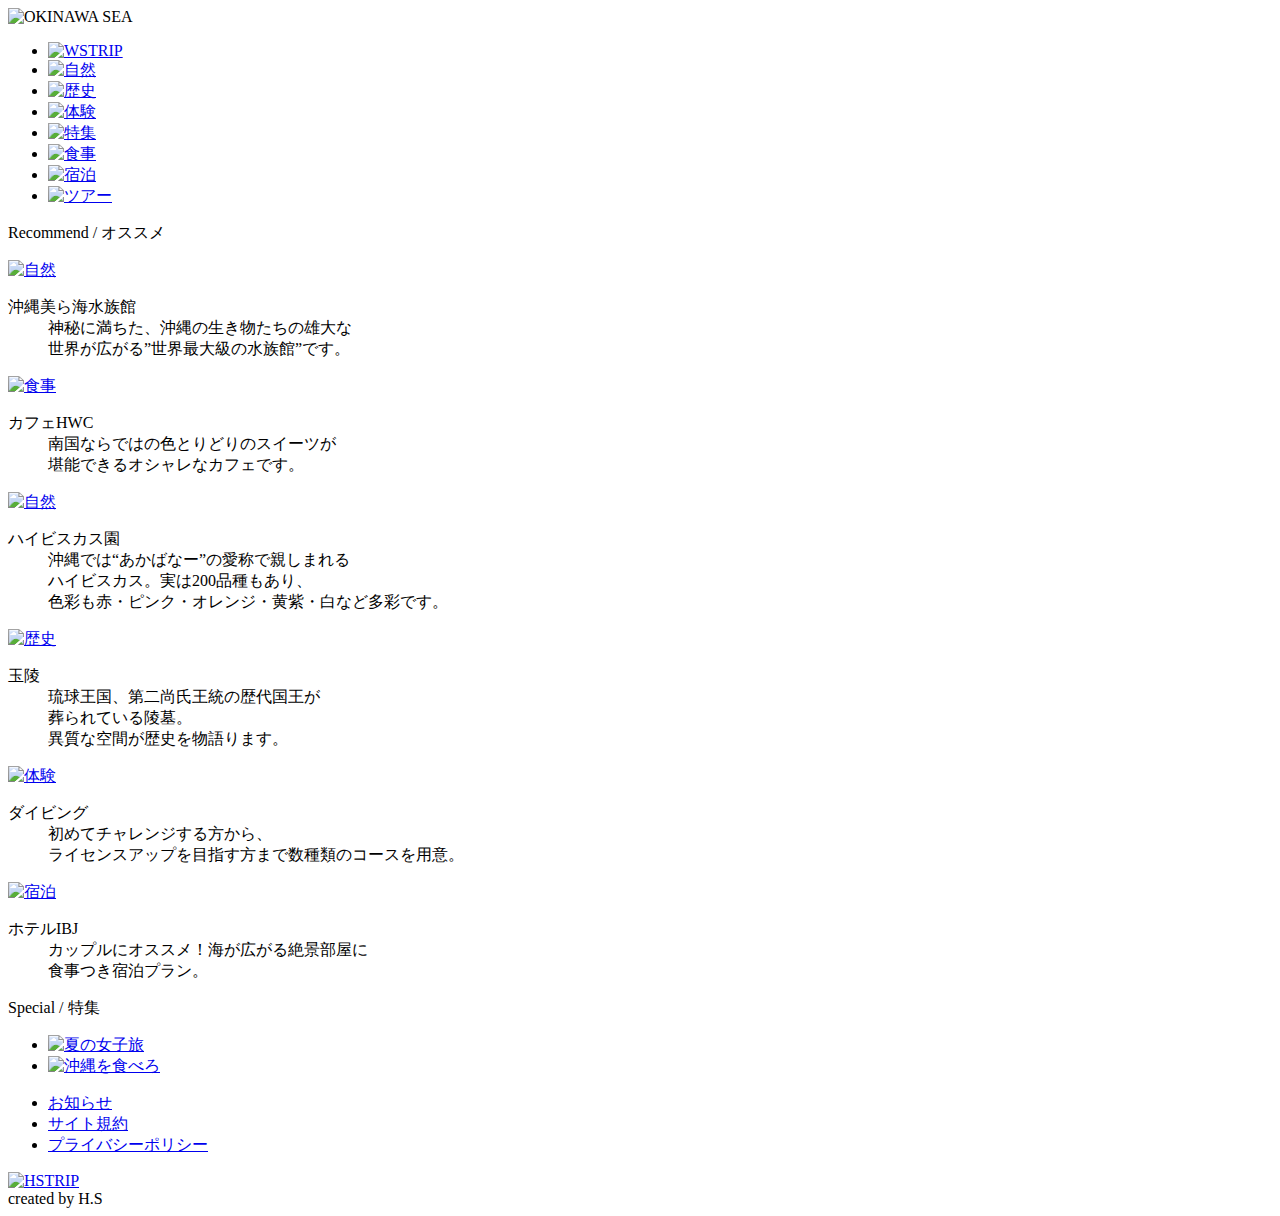
==== okinawa/index.html @ 69fecc34 "Create index.html" ====
<!DOCTYPE HTML>
<html>
<head>
<meta charset="utf-8" />
<title>HSTRIP_OKINAWA</title>
<meta name="keywords" content="旅行,観光,沖縄,ツアー,HSTRIP,夏の女子旅,沖縄を食べつくせ" />
<meta name="description" content="沖縄を最大限に楽しむ為のWebマガジンで、おすすめのツアー紹介もあります。" />
<meta name="viewport" content="width=device-width, initial-scale=1.0">
<link href="https://hiroakishirai.github.io/port/okinawa/style.css" rel="stylesheet" type="text/css" />
<link rel="shortcut icon" href="https://hiroakishirai.github.io/port/okinawa/images/png/favicon.ico" />
</head>
<body>
<!--ヘッダー-->
<header>
	<div id="headerInner">
		<img src="https://hiroakishirai.github.io/port/okinawa/images/header.jpg" width="1380" height="600" alt="OKINAWA SEA" />
	</div>
  	<div id="headerMenu">
	 <ul class="menu">
	  <li id="glogo"><a href="index.html"><img src="https://hiroakishirai.github.io/port/okinawa/images/png/HSTRIP_logo.png" width="200" height="100" alt="WSTRIP" /></a></li>
	  <li class="gnavi"><a href="https://hiroakishirai.github.io/port/okinawa/about/link.html"><img src="https://hiroakishirai.github.io/port/okinawa/images/png/h_shizen.png" width="60" height="60" alt="自然" /></a></li>
	  <li class="gnavi"><a href="https://hiroakishirai.github.io/port/okinawa/about/link.html"><img src="https://hiroakishirai.github.io/port/okinawa/images/png/h_rekishi.png" width="60" height="60" alt="歴史" /></a></li>
	  <li class="gnavi"><a href="https://hiroakishirai.github.io/port/okinawa/about/link.html"><img src="https://hiroakishirai.github.io/port/okinawa/images/png/h_taiken.png" width="60" height="60" alt="体験" /></a></li>
   	  <li class="gnavi"><a href="https://hiroakishirai.github.io/port/okinawa/about/link.html"><img src="https://hiroakishirai.github.io/port/okinawa/images/png/h_toku.png" width="60" height="60" alt="特集" /></a></li>
	  <li class="gnavi"><a href="https://hiroakishirai.github.io/port/okinawa/about/link.html"><img src="https://hiroakishirai.github.io/port/okinawa/images/png/h_syoku.png" width="60" height="60" alt="食事" /></a></li>
      <li class="gnavi"><a href="https://hiroakishirai.github.io/port/okinawa/about/link.html"><img src="https://hiroakishirai.github.io/port/okinawa/images/png/h_syuku.png" width="60" height="60" alt="宿泊" /></a></li>
 	  <li class="gnavi"><a href="https://hiroakishirai.github.io/port/okinawa/about/link.html"><img src="https://hiroakishirai.github.io/port/okinawa/images/png/h_tour.png" width="60" height="60" alt="ツアー" /></a></li>
	 </ul>
  	</div>
</header>
<div id="Contents">
	<p class="item">Recommend / オススメ</p>
	  <div id="main1"><a href="https://hiroakishirai.github.io/port/okinawa/about/link.html"><img src="https://hiroakishirai.github.io/port/okinawa/images/contents/shizen2.jpg" width="300" height="200" alt="自然" /></a>
			 <dl class="txt">
				<dt>沖縄美ら海水族館</dt>
				<dd>神秘に満ちた、沖縄の生き物たちの雄大な<br>世界が広がる”世界最大級の水族館”です。</dd>
			 </dl>
		</div>
		<div id="main2"><a href="https://hiroakishirai.github.io/port/okinawa/about/link.html"><img src="https://hiroakishirai.github.io/port/okinawa/images/contents/syoku.jpg" width="300" height="200" alt="食事" /></a>
			<dl class="txt">
				<dt>カフェHWC</dt>
				<dd>南国ならではの色とりどりのスイーツが<br>堪能できるオシャレなカフェです。</dd>
			</dl>
		</div>
		<div id="main3"><a href="https://hiroakishirai.github.io/port/okinawa/about/link.html"><img src="https://hiroakishirai.github.io/port/okinawa/images/contents/shizen.jpg" width="300" height="200" alt="自然" /></a>
		  <dl class="txt">
				<dt>ハイビスカス園</dt>
				<dd>沖縄では“あかばなー”の愛称で親しまれる<br>ハイビスカス。実は200品種もあり、<br>色彩も赤・ピンク・オレンジ・黄紫・白など多彩です。</dd>
		  </dl>
		</div>
		<div id="main4"><a href="https://hiroakishirai.github.io/port/okinawa/about/link.html"><img src="https://hiroakishirai.github.io/port/okinawa/images/contents/rekisi.jpg" width="300" height="200" alt="歴史" /></a>
		  <dl class="txt">
				<dt>玉陵</dt>
				<dd>琉球王国、第二尚氏王統の歴代国王が<br>葬られている陵墓。<br>異質な空間が歴史を物語ります。</dd>
		  </dl>
		</div>
		<div id="main5"><a href="https://hiroakishirai.github.io/port/okinawa/about/link.html"><img src="https://hiroakishirai.github.io/port/okinawa/images/contents/taiken.jpg" width="300" height="200" alt="体験" /></a>
		  <dl class="txt">
				<dt>ダイビング</dt>
				<dd>初めてチャレンジする方から、<br>ライセンスアップを目指す方まで数種類のコースを用意。</dd>
		  </dl>
		</div>
		<div id="main6"><a href="https://hiroakishirai.github.io/port/okinawa/about/link.html"><img src="https://hiroakishirai.github.io/port/okinawa/images/contents/syuku.jpg" width="300" height="200" alt="宿泊" /></a>
		  <dl class="txt">
				<dt>ホテルIBJ</dt>
				<dd>カップルにオススメ！海が広がる絶景部屋に<br>食事つき宿泊プラン。</dd>
			</dl>
		</div>
  </div>

				
<!--サブコンテンツ-->
<div id="subContents">
  <p class="item">Special / 特集</p>
    <ul class="menu">
  		<li id="sub1"><a href="https://hiroakishirai.github.io/port/okinawa/about/link.html"><img src="https://hiroakishirai.github.io/port/okinawa/images/jyoshi.jpg" width="460" height="200" alt="夏の女子旅" /></a></li>
	  	<li id="sub2"><a href="https://hiroakishirai.github.io/port/okinawa/about/link.html"><img src="https://hiroakishirai.github.io/port/okinawa/images/tabe.jpg" width="460" height="200" alt="沖縄を食べろ" /></a></li>
    </ul>
</div>
<!--フッター-->
<div class="footerInner">
	<div id="footerMoji">
	  <ul>
		<li><a href="https://hiroakishirai.github.io/port/okinawa/about/link.html">お知らせ</a></li>
		<li id="siteKiyaku"><a href="https://hiroakishirai.github.io/port/okinawa/about/link.html">サイト規約</a></li>
		<li><a href="https://hiroakishirai.github.io/port/okinawa/about/link.html">プライバシーポリシー</a></li>
	  </ul>
	</div>
	<div id="footerLogo">
		<a href ="https://hiroakishirai.github.io/port/okinawa/index.html"><img src="https://hiroakishirai.github.io/port/okinawa/images/png/HSTRIP_logo.png" width="150" height="75" alt="HSTRIP" /></a>
	</div>
	<div id="copyright">
	  created by H.S
	</div>
</div>
</body>
</html>
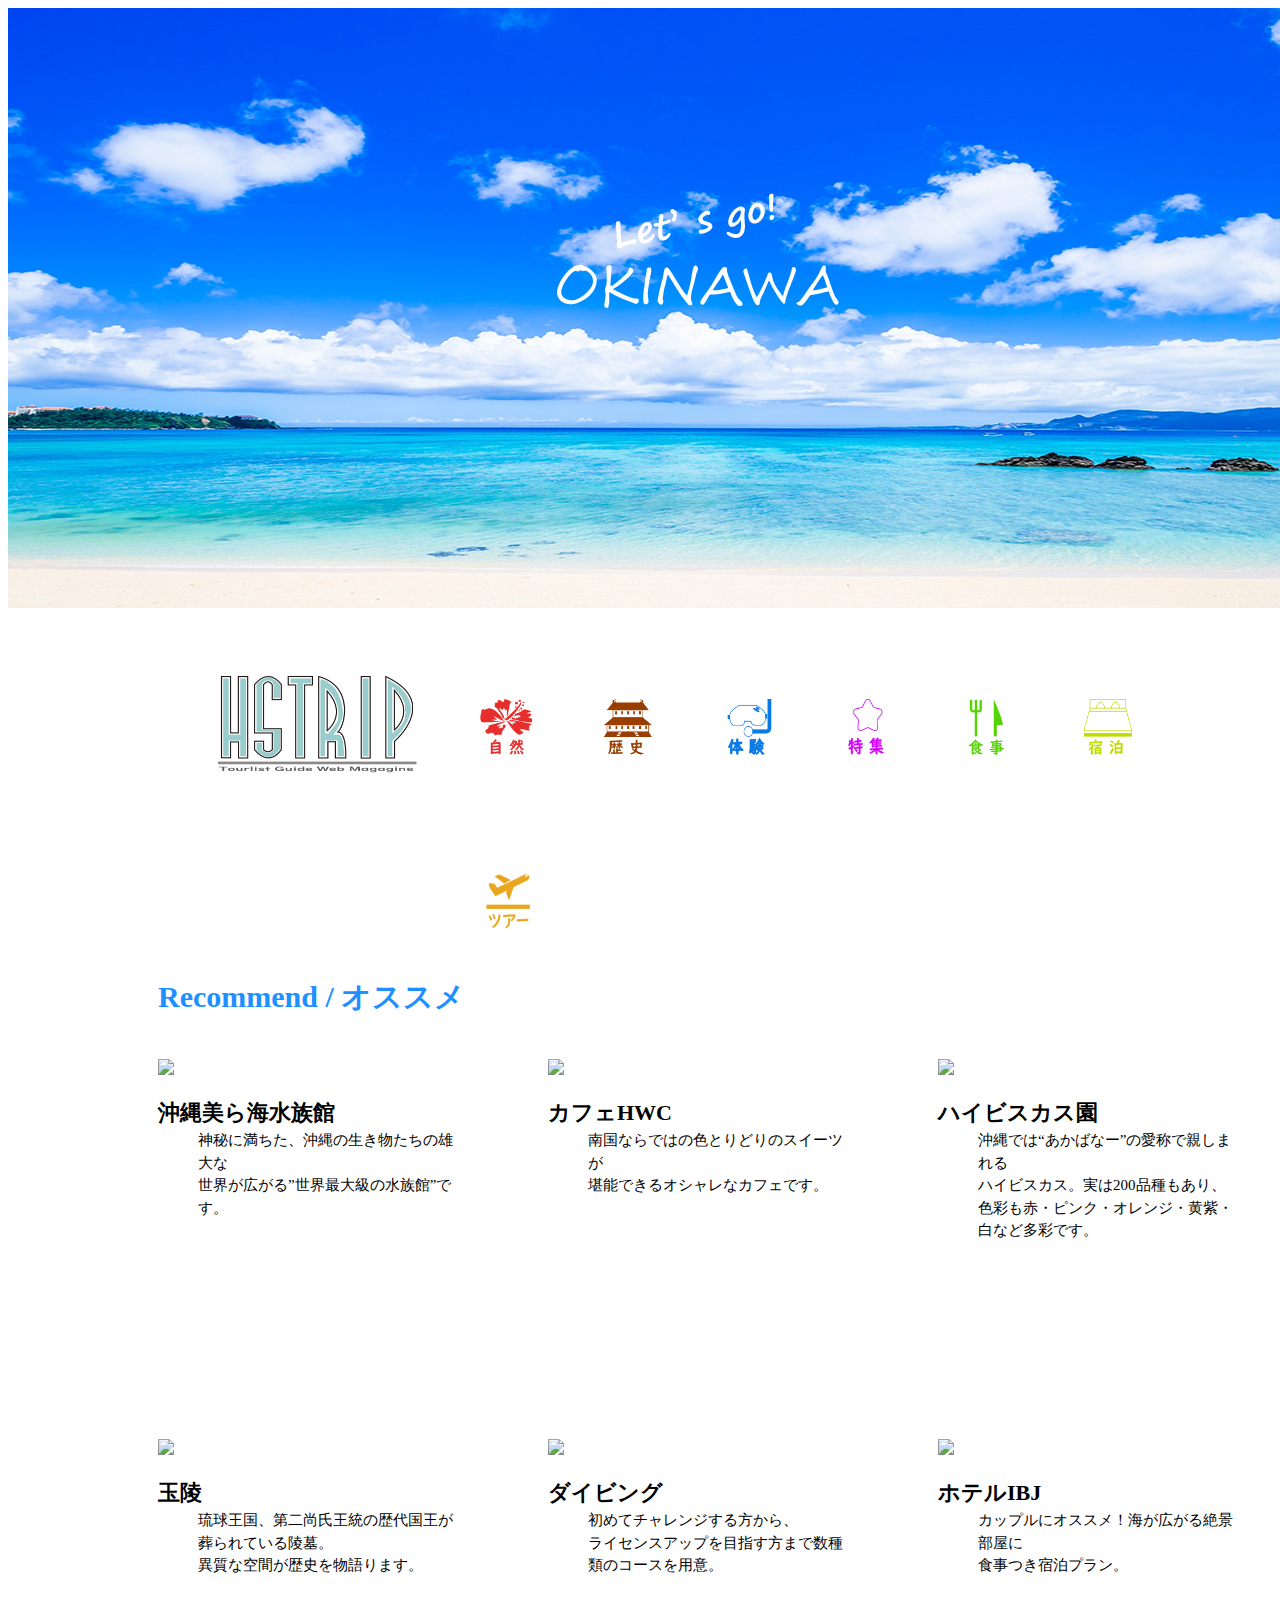
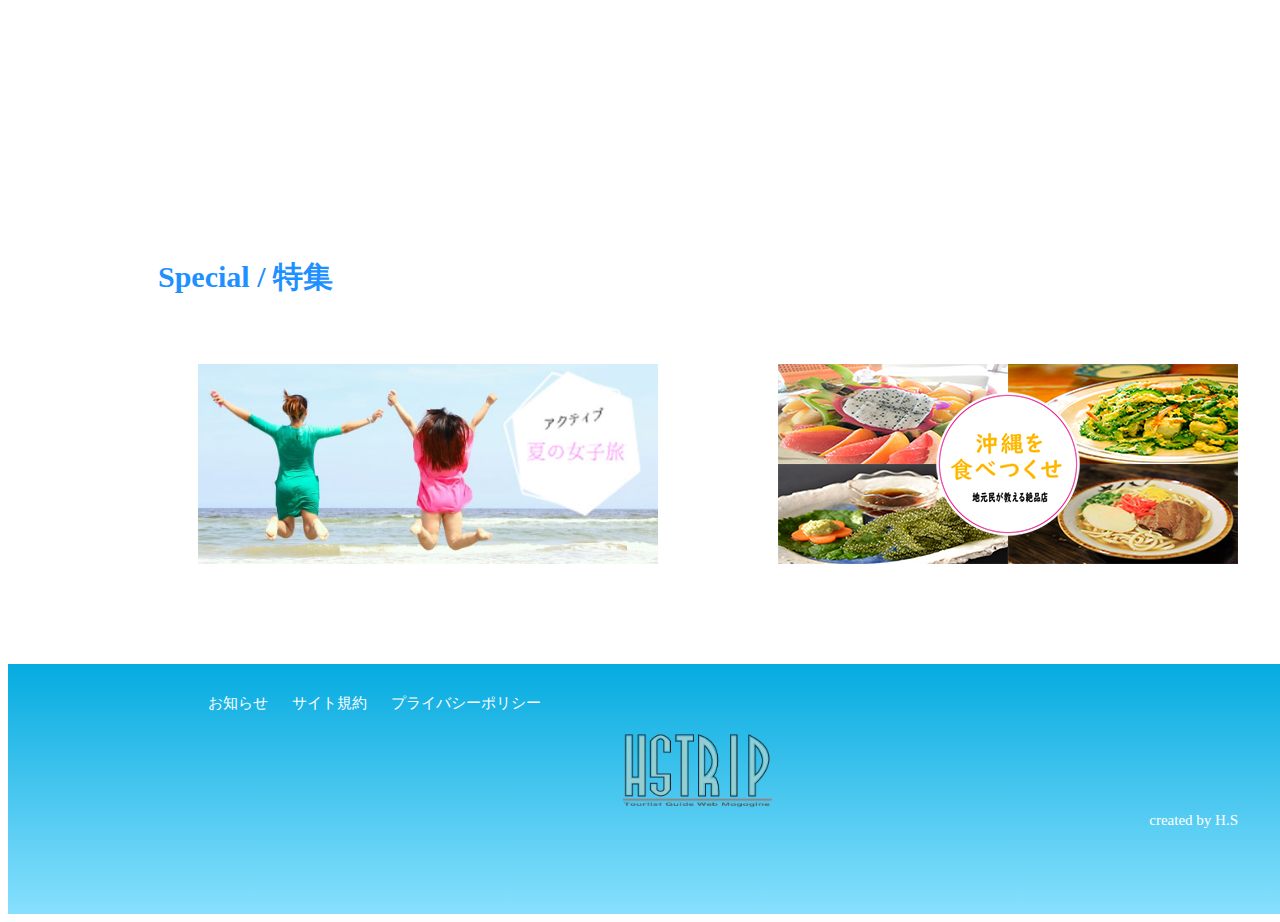
==== commit 486afefc: "Update index.html" ====
--- a/okinawa/index.html
+++ b/okinawa/index.html
@@ -6,61 +6,61 @@
 <meta name="keywords" content="旅行,観光,沖縄,ツアー,HSTRIP,夏の女子旅,沖縄を食べつくせ" />
 <meta name="description" content="沖縄を最大限に楽しむ為のWebマガジンで、おすすめのツアー紹介もあります。" />
 <meta name="viewport" content="width=device-width, initial-scale=1.0">
-<link href="https://hiroakishirai.github.io/port/okinawa/style.css" rel="stylesheet" type="text/css" />
-<link rel="shortcut icon" href="https://hiroakishirai.github.io/port/okinawa/images/png/favicon.ico" />
+<link href="https://hiroakishirai.github.io/p1/okinawa/style.css" rel="stylesheet" type="text/css" />
+<link rel="shortcut icon" href="https://hiroakishirai.github.io/p1/okinawa/images/png/favicon.ico" />
 </head>
 <body>
 <!--ヘッダー-->
 <header>
 	<div id="headerInner">
-		<img src="https://hiroakishirai.github.io/port/okinawa/images/header.jpg" width="1380" height="600" alt="OKINAWA SEA" />
+		<img src="https://hiroakishirai.github.io/p1/okinawa/images/header.jpg" width="1380" height="600" alt="OKINAWA SEA" />
 	</div>
   	<div id="headerMenu">
 	 <ul class="menu">
-	  <li id="glogo"><a href="index.html"><img src="https://hiroakishirai.github.io/port/okinawa/images/png/HSTRIP_logo.png" width="200" height="100" alt="WSTRIP" /></a></li>
-	  <li class="gnavi"><a href="https://hiroakishirai.github.io/port/okinawa/about/link.html"><img src="https://hiroakishirai.github.io/port/okinawa/images/png/h_shizen.png" width="60" height="60" alt="自然" /></a></li>
-	  <li class="gnavi"><a href="https://hiroakishirai.github.io/port/okinawa/about/link.html"><img src="https://hiroakishirai.github.io/port/okinawa/images/png/h_rekishi.png" width="60" height="60" alt="歴史" /></a></li>
-	  <li class="gnavi"><a href="https://hiroakishirai.github.io/port/okinawa/about/link.html"><img src="https://hiroakishirai.github.io/port/okinawa/images/png/h_taiken.png" width="60" height="60" alt="体験" /></a></li>
-   	  <li class="gnavi"><a href="https://hiroakishirai.github.io/port/okinawa/about/link.html"><img src="https://hiroakishirai.github.io/port/okinawa/images/png/h_toku.png" width="60" height="60" alt="特集" /></a></li>
-	  <li class="gnavi"><a href="https://hiroakishirai.github.io/port/okinawa/about/link.html"><img src="https://hiroakishirai.github.io/port/okinawa/images/png/h_syoku.png" width="60" height="60" alt="食事" /></a></li>
-      <li class="gnavi"><a href="https://hiroakishirai.github.io/port/okinawa/about/link.html"><img src="https://hiroakishirai.github.io/port/okinawa/images/png/h_syuku.png" width="60" height="60" alt="宿泊" /></a></li>
- 	  <li class="gnavi"><a href="https://hiroakishirai.github.io/port/okinawa/about/link.html"><img src="https://hiroakishirai.github.io/port/okinawa/images/png/h_tour.png" width="60" height="60" alt="ツアー" /></a></li>
+	  <li id="glogo"><a href="index.html"><img src="https://hiroakishirai.github.io/p1/okinawa/images/png/HSTRIP_logo.png" width="200" height="100" alt="WSTRIP" /></a></li>
+	  <li class="gnavi"><a href="https://hiroakishirai.github.io/p1/okinawa/about/link.html"><img src="https://hiroakishirai.github.io/p1/okinawa/images/png/h_shizen.png" width="60" height="60" alt="自然" /></a></li>
+	  <li class="gnavi"><a href="https://hiroakishirai.github.io/p1/okinawa/about/link.html"><img src="https://hiroakishirai.github.io/p1/okinawa/images/png/h_rekishi.png" width="60" height="60" alt="歴史" /></a></li>
+	  <li class="gnavi"><a href="https://hiroakishirai.github.io/p1/okinawa/about/link.html"><img src="https://hiroakishirai.github.io/p1/okinawa/images/png/h_taiken.png" width="60" height="60" alt="体験" /></a></li>
+   	  <li class="gnavi"><a href="https://hiroakishirai.github.io/p1/okinawa/about/link.html"><img src="https://hiroakishirai.github.io/p1/okinawa/images/png/h_toku.png" width="60" height="60" alt="特集" /></a></li>
+	  <li class="gnavi"><a href="https://hiroakishirai.github.io/p1/okinawa/about/link.html"><img src="https://hiroakishirai.github.io/p1/okinawa/images/png/h_syoku.png" width="60" height="60" alt="食事" /></a></li>
+      <li class="gnavi"><a href="https://hiroakishirai.github.io/p1/okinawa/about/link.html"><img src="https://hiroakishirai.github.io/p1/okinawa/images/png/h_syuku.png" width="60" height="60" alt="宿泊" /></a></li>
+ 	  <li class="gnavi"><a href="https://hiroakishirai.github.io/p1/okinawa/about/link.html"><img src="https://hiroakishirai.github.io/p1/okinawa/images/png/h_tour.png" width="60" height="60" alt="ツアー" /></a></li>
 	 </ul>
   	</div>
 </header>
 <div id="Contents">
 	<p class="item">Recommend / オススメ</p>
-	  <div id="main1"><a href="https://hiroakishirai.github.io/port/okinawa/about/link.html"><img src="https://hiroakishirai.github.io/port/okinawa/images/contents/shizen2.jpg" width="300" height="200" alt="自然" /></a>
+	  <div id="main1"><a href="https://hiroakishirai.github.io/p1/okinawa/about/link.html"><img src="https://hiroakishirai.github.io/p1/okinawa/images/contents/shizen2.jpg" width="300" height="200" alt="自然" /></a>
 			 <dl class="txt">
 				<dt>沖縄美ら海水族館</dt>
 				<dd>神秘に満ちた、沖縄の生き物たちの雄大な<br>世界が広がる”世界最大級の水族館”です。</dd>
 			 </dl>
 		</div>
-		<div id="main2"><a href="https://hiroakishirai.github.io/port/okinawa/about/link.html"><img src="https://hiroakishirai.github.io/port/okinawa/images/contents/syoku.jpg" width="300" height="200" alt="食事" /></a>
+		<div id="main2"><a href="https://hiroakishirai.github.io/p1/okinawa/about/link.html"><img src="https://hiroakishirai.github.io/p1/okinawa/images/contents/syoku.jpg" width="300" height="200" alt="食事" /></a>
 			<dl class="txt">
 				<dt>カフェHWC</dt>
 				<dd>南国ならではの色とりどりのスイーツが<br>堪能できるオシャレなカフェです。</dd>
 			</dl>
 		</div>
-		<div id="main3"><a href="https://hiroakishirai.github.io/port/okinawa/about/link.html"><img src="https://hiroakishirai.github.io/port/okinawa/images/contents/shizen.jpg" width="300" height="200" alt="自然" /></a>
+		<div id="main3"><a href="https://hiroakishirai.github.io/p1/okinawa/about/link.html"><img src="https://hiroakishirai.github.io/p1/okinawa/images/contents/shizen.jpg" width="300" height="200" alt="自然" /></a>
 		  <dl class="txt">
 				<dt>ハイビスカス園</dt>
 				<dd>沖縄では“あかばなー”の愛称で親しまれる<br>ハイビスカス。実は200品種もあり、<br>色彩も赤・ピンク・オレンジ・黄紫・白など多彩です。</dd>
 		  </dl>
 		</div>
-		<div id="main4"><a href="https://hiroakishirai.github.io/port/okinawa/about/link.html"><img src="https://hiroakishirai.github.io/port/okinawa/images/contents/rekisi.jpg" width="300" height="200" alt="歴史" /></a>
+		<div id="main4"><a href="https://hiroakishirai.github.io/p1/okinawa/about/link.html"><img src="https://hiroakishirai.github.io/p1/okinawa/images/contents/rekisi.jpg" width="300" height="200" alt="歴史" /></a>
 		  <dl class="txt">
 				<dt>玉陵</dt>
 				<dd>琉球王国、第二尚氏王統の歴代国王が<br>葬られている陵墓。<br>異質な空間が歴史を物語ります。</dd>
 		  </dl>
 		</div>
-		<div id="main5"><a href="https://hiroakishirai.github.io/port/okinawa/about/link.html"><img src="https://hiroakishirai.github.io/port/okinawa/images/contents/taiken.jpg" width="300" height="200" alt="体験" /></a>
+		<div id="main5"><a href="https://hiroakishirai.github.io/p1/okinawa/about/link.html"><img src="https://hiroakishirai.github.io/p1/okinawa/images/contents/taiken.jpg" width="300" height="200" alt="体験" /></a>
 		  <dl class="txt">
 				<dt>ダイビング</dt>
 				<dd>初めてチャレンジする方から、<br>ライセンスアップを目指す方まで数種類のコースを用意。</dd>
 		  </dl>
 		</div>
-		<div id="main6"><a href="https://hiroakishirai.github.io/port/okinawa/about/link.html"><img src="https://hiroakishirai.github.io/port/okinawa/images/contents/syuku.jpg" width="300" height="200" alt="宿泊" /></a>
+		<div id="main6"><a href="https://hiroakishirai.github.io/p1/okinawa/about/link.html"><img src="https://hiroakishirai.github.io/p1/okinawa/images/contents/syuku.jpg" width="300" height="200" alt="宿泊" /></a>
 		  <dl class="txt">
 				<dt>ホテルIBJ</dt>
 				<dd>カップルにオススメ！海が広がる絶景部屋に<br>食事つき宿泊プラン。</dd>
@@ -73,21 +73,21 @@
 <div id="subContents">
   <p class="item">Special / 特集</p>
     <ul class="menu">
-  		<li id="sub1"><a href="https://hiroakishirai.github.io/port/okinawa/about/link.html"><img src="https://hiroakishirai.github.io/port/okinawa/images/jyoshi.jpg" width="460" height="200" alt="夏の女子旅" /></a></li>
-	  	<li id="sub2"><a href="https://hiroakishirai.github.io/port/okinawa/about/link.html"><img src="https://hiroakishirai.github.io/port/okinawa/images/tabe.jpg" width="460" height="200" alt="沖縄を食べろ" /></a></li>
+  		<li id="sub1"><a href="https://hiroakishirai.github.io/p1/okinawa/about/link.html"><img src="https://hiroakishirai.github.io/p1/okinawa/images/jyoshi.jpg" width="460" height="200" alt="夏の女子旅" /></a></li>
+	  	<li id="sub2"><a href="https://hiroakishirai.github.io/p1/okinawa/about/link.html"><img src="https://hiroakishirai.github.io/p1/okinawa/images/tabe.jpg" width="460" height="200" alt="沖縄を食べろ" /></a></li>
     </ul>
 </div>
 <!--フッター-->
 <div class="footerInner">
 	<div id="footerMoji">
 	  <ul>
-		<li><a href="https://hiroakishirai.github.io/port/okinawa/about/link.html">お知らせ</a></li>
-		<li id="siteKiyaku"><a href="https://hiroakishirai.github.io/port/okinawa/about/link.html">サイト規約</a></li>
-		<li><a href="https://hiroakishirai.github.io/port/okinawa/about/link.html">プライバシーポリシー</a></li>
+		<li><a href="https://hiroakishirai.github.io/p1/okinawa/about/link.html">お知らせ</a></li>
+		<li id="siteKiyaku"><a href="https://hiroakishirai.github.io/p1/okinawa/about/link.html">サイト規約</a></li>
+		<li><a href="https://hiroakishirai.github.io/p1/okinawa/about/link.html">プライバシーポリシー</a></li>
 	  </ul>
 	</div>
 	<div id="footerLogo">
-		<a href ="https://hiroakishirai.github.io/port/okinawa/index.html"><img src="https://hiroakishirai.github.io/port/okinawa/images/png/HSTRIP_logo.png" width="150" height="75" alt="HSTRIP" /></a>
+		<a href ="https://hiroakishirai.github.io/p1/okinawa/index.html"><img src="https://hiroakishirai.github.io/p1/okinawa/images/png/HSTRIP_logo.png" width="150" height="75" alt="HSTRIP" /></a>
 	</div>
 	<div id="copyright">
 	  created by H.S
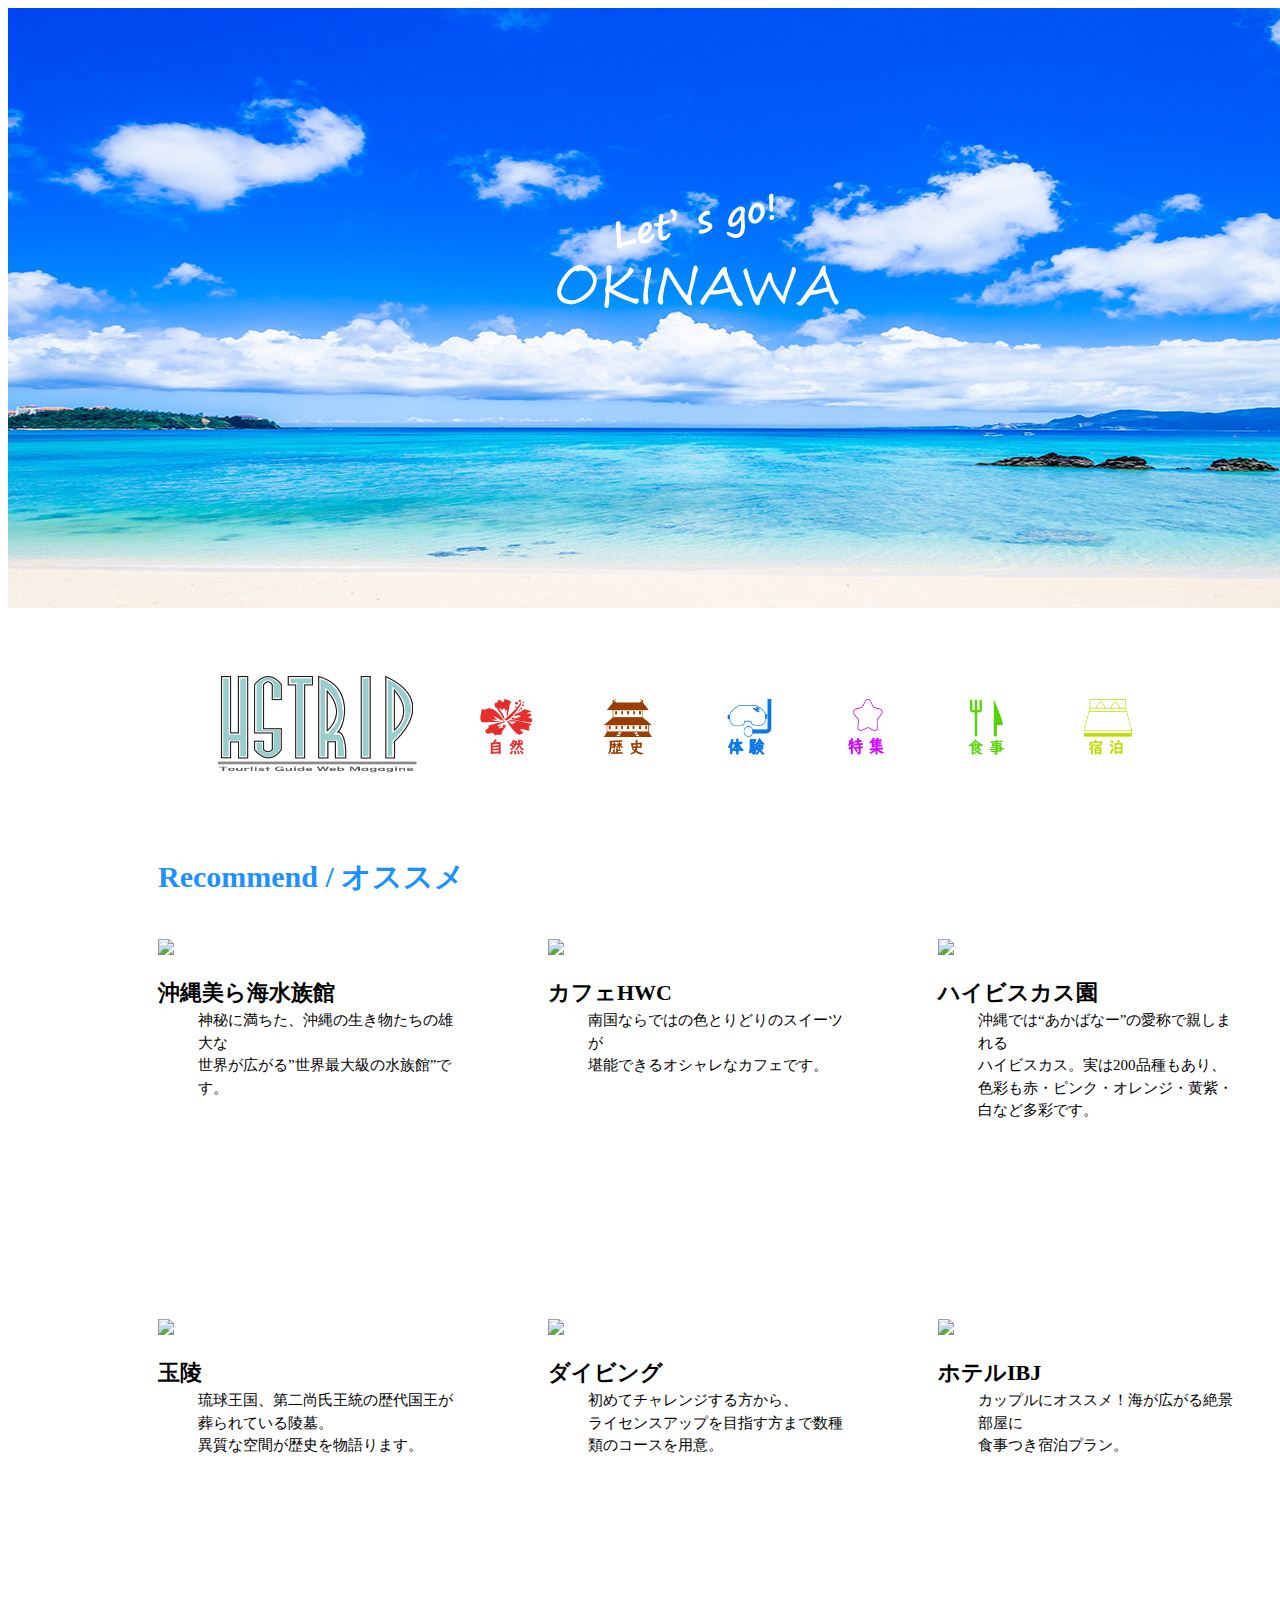
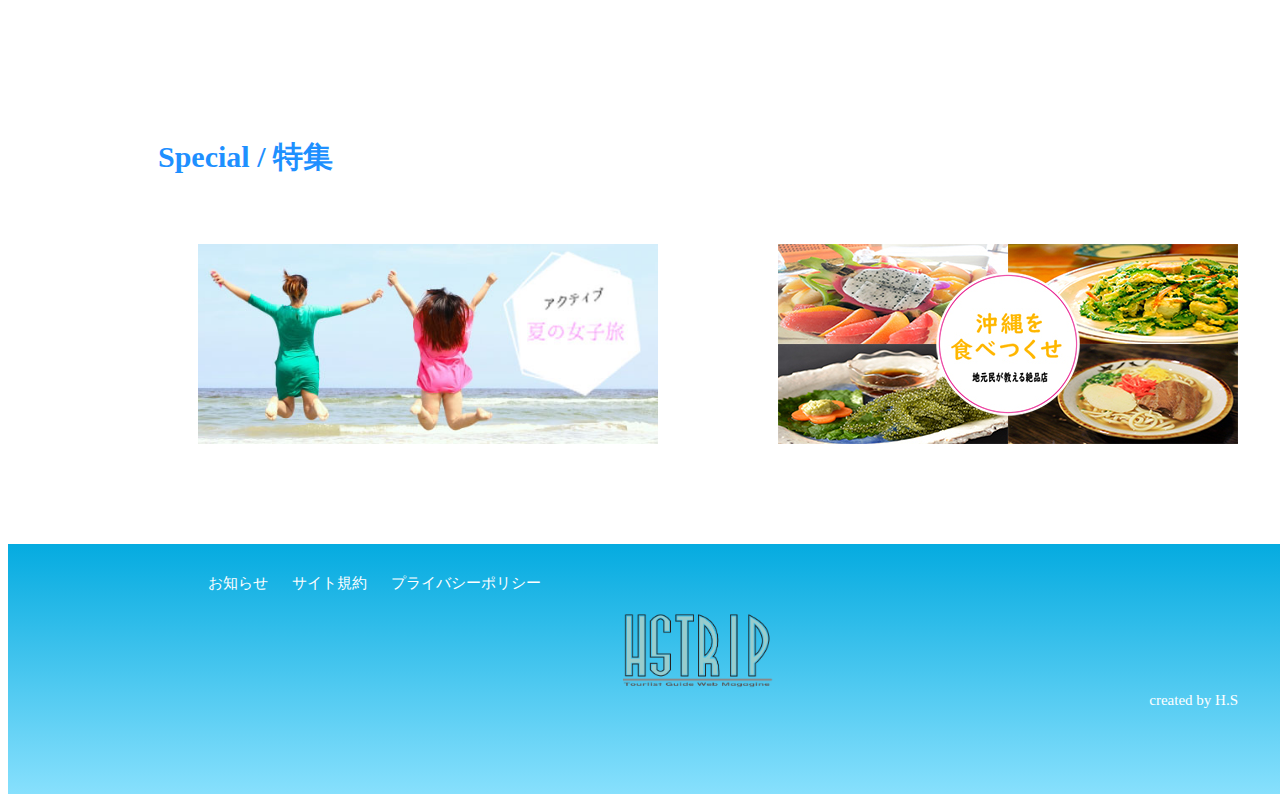
==== commit f44e31e5: "Update index.html" ====
--- a/okinawa/index.html
+++ b/okinawa/index.html
@@ -23,44 +23,43 @@
 	  <li class="gnavi"><a href="https://hiroakishirai.github.io/p1/okinawa/about/link.html"><img src="https://hiroakishirai.github.io/p1/okinawa/images/png/h_taiken.png" width="60" height="60" alt="体験" /></a></li>
    	  <li class="gnavi"><a href="https://hiroakishirai.github.io/p1/okinawa/about/link.html"><img src="https://hiroakishirai.github.io/p1/okinawa/images/png/h_toku.png" width="60" height="60" alt="特集" /></a></li>
 	  <li class="gnavi"><a href="https://hiroakishirai.github.io/p1/okinawa/about/link.html"><img src="https://hiroakishirai.github.io/p1/okinawa/images/png/h_syoku.png" width="60" height="60" alt="食事" /></a></li>
-      <li class="gnavi"><a href="https://hiroakishirai.github.io/p1/okinawa/about/link.html"><img src="https://hiroakishirai.github.io/p1/okinawa/images/png/h_syuku.png" width="60" height="60" alt="宿泊" /></a></li>
- 	  <li class="gnavi"><a href="https://hiroakishirai.github.io/p1/okinawa/about/link.html"><img src="https://hiroakishirai.github.io/p1/okinawa/images/png/h_tour.png" width="60" height="60" alt="ツアー" /></a></li>
+    	  <li class="gnavi"><a href="https://hiroakishirai.github.io/p1/okinawa/about/link.html"><img src="https://hiroakishirai.github.io/p1/okinawa/images/png/h_syuku.png" width="60" height="60" alt="宿泊" /></a></li>
 	 </ul>
   	</div>
 </header>
 <div id="Contents">
 	<p class="item">Recommend / オススメ</p>
-	  <div id="main1"><a href="https://hiroakishirai.github.io/p1/okinawa/about/link.html"><img src="https://hiroakishirai.github.io/p1/okinawa/images/contents/shizen2.jpg" width="300" height="200" alt="自然" /></a>
+	  <div id="main1"><a href="https://hiroakishirai.github.io/p1/okinawa/about/link.html"><img src="https://hiroakishirai.github.io/p1/okinawa/images/png/shizen2.jpg" width="300" height="200" alt="自然" /></a>
 			 <dl class="txt">
 				<dt>沖縄美ら海水族館</dt>
 				<dd>神秘に満ちた、沖縄の生き物たちの雄大な<br>世界が広がる”世界最大級の水族館”です。</dd>
 			 </dl>
 		</div>
-		<div id="main2"><a href="https://hiroakishirai.github.io/p1/okinawa/about/link.html"><img src="https://hiroakishirai.github.io/p1/okinawa/images/contents/syoku.jpg" width="300" height="200" alt="食事" /></a>
+		<div id="main2"><a href="https://hiroakishirai.github.io/p1/okinawa/about/link.html"><img src="https://hiroakishirai.github.io/p1/okinawa/images/png/syoku.jpg" width="300" height="200" alt="食事" /></a>
 			<dl class="txt">
 				<dt>カフェHWC</dt>
 				<dd>南国ならではの色とりどりのスイーツが<br>堪能できるオシャレなカフェです。</dd>
 			</dl>
 		</div>
-		<div id="main3"><a href="https://hiroakishirai.github.io/p1/okinawa/about/link.html"><img src="https://hiroakishirai.github.io/p1/okinawa/images/contents/shizen.jpg" width="300" height="200" alt="自然" /></a>
+		<div id="main3"><a href="https://hiroakishirai.github.io/p1/okinawa/about/link.html"><img src="https://hiroakishirai.github.io/p1/okinawa/images/png/shizen.jpg" width="300" height="200" alt="自然" /></a>
 		  <dl class="txt">
 				<dt>ハイビスカス園</dt>
 				<dd>沖縄では“あかばなー”の愛称で親しまれる<br>ハイビスカス。実は200品種もあり、<br>色彩も赤・ピンク・オレンジ・黄紫・白など多彩です。</dd>
 		  </dl>
 		</div>
-		<div id="main4"><a href="https://hiroakishirai.github.io/p1/okinawa/about/link.html"><img src="https://hiroakishirai.github.io/p1/okinawa/images/contents/rekisi.jpg" width="300" height="200" alt="歴史" /></a>
+		<div id="main4"><a href="https://hiroakishirai.github.io/p1/okinawa/about/link.html"><img src="https://hiroakishirai.github.io/p1/okinawa/images/png/rekisi.jpg" width="300" height="200" alt="歴史" /></a>
 		  <dl class="txt">
 				<dt>玉陵</dt>
 				<dd>琉球王国、第二尚氏王統の歴代国王が<br>葬られている陵墓。<br>異質な空間が歴史を物語ります。</dd>
 		  </dl>
 		</div>
-		<div id="main5"><a href="https://hiroakishirai.github.io/p1/okinawa/about/link.html"><img src="https://hiroakishirai.github.io/p1/okinawa/images/contents/taiken.jpg" width="300" height="200" alt="体験" /></a>
+		<div id="main5"><a href="https://hiroakishirai.github.io/p1/okinawa/about/link.html"><img src="https://hiroakishirai.github.io/p1/okinawa/images/png/taiken.jpg" width="300" height="200" alt="体験" /></a>
 		  <dl class="txt">
 				<dt>ダイビング</dt>
 				<dd>初めてチャレンジする方から、<br>ライセンスアップを目指す方まで数種類のコースを用意。</dd>
 		  </dl>
 		</div>
-		<div id="main6"><a href="https://hiroakishirai.github.io/p1/okinawa/about/link.html"><img src="https://hiroakishirai.github.io/p1/okinawa/images/contents/syuku.jpg" width="300" height="200" alt="宿泊" /></a>
+		<div id="main6"><a href="https://hiroakishirai.github.io/p1/okinawa/about/link.html"><img src="https://hiroakishirai.github.io/p1/okinawa/images/png/syuku.jpg" width="300" height="200" alt="宿泊" /></a>
 		  <dl class="txt">
 				<dt>ホテルIBJ</dt>
 				<dd>カップルにオススメ！海が広がる絶景部屋に<br>食事つき宿泊プラン。</dd>
